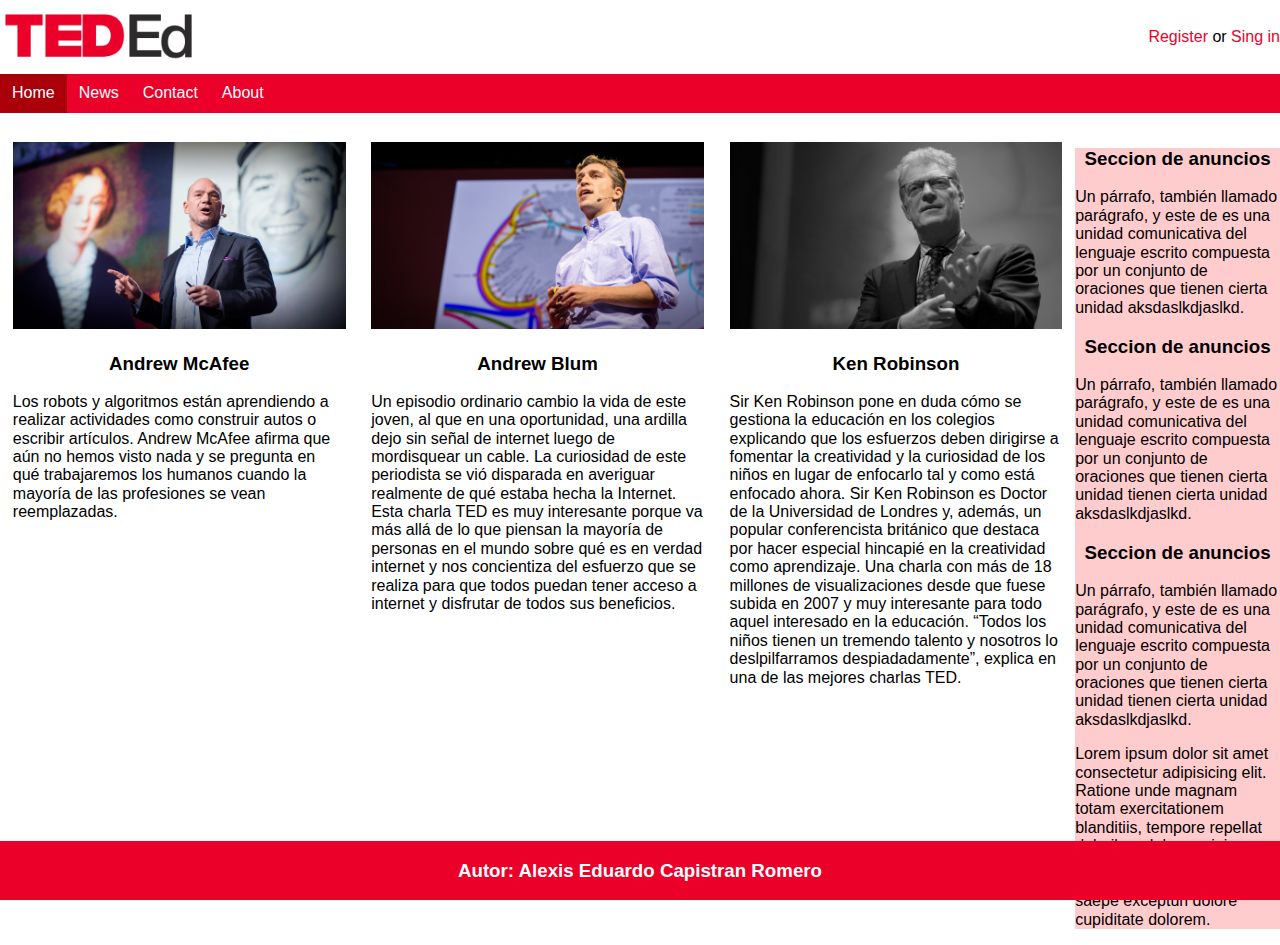
==== docs/index.html @ fb04f107 "Test" ====
<!DOCTYPE html>
<html lang="en">
<head>
    <meta charset="UTF-8">
    <meta http-equiv="X-UA-Compatible" content="IE=edge">
    <meta name="viewport" content="width=device-width, initial-scale=1.0">
    <title>TedEd</title>
    <link rel="stylesheet" href="assets/css/normalize.css">
    <link rel="stylesheet" href="assets/css/styles.css">
    </head>
    <body>
        <header>
            <div>
                <img src="assets/images/teded_logo.png" alt="Logo del mundo magico" style="width: 200px;height: 70px;">
            </div>
            <div>
                <span class="resaltar">Register</span><span> or </span><span class="resaltar">Sing in</span>
            </div>
        </header>
        <nav>
                <ul class="menu">
                    <li><a class="active" href="">Home</a></li>
                    <li><a href="">News</a></li>
                    <li><a href="">Contact</a></li>
                    <li><a href="">About</a></li>
                </ul>
        </nav>
        <section class="test">
            <article class="seccion">
                <img  class="imagenes" src="assets/images/AndrewMcAfee.jpg" alt="Andrew McAfee">
                <h3>Andrew McAfee</h3>
                <p>
                    Los robots y algoritmos están aprendiendo a realizar actividades como construir autos o escribir artículos. 
                    Andrew McAfee afirma que aún no hemos visto nada y se pregunta en qué trabajaremos los humanos cuando la mayoría de las profesiones se vean reemplazadas.
                </p>
                    
            </article>
            <article class="seccion">
                <img class="imagenes" src="assets/images/AndrewBlum.jpg" alt="Andrew Blum">
                <h3>Andrew Blum</h3>
                <p>
                    Un episodio ordinario cambio la vida de este joven,  al que en una oportunidad, una ardilla dejo sin señal de internet luego de mordisquear un cable.  
                    La curiosidad de este periodista se vió disparada en averiguar realmente de qué estaba hecha la Internet. Esta charla TED es muy interesante porque va 
                    más allá de lo que piensan la mayoría de personas en el mundo sobre qué es en verdad internet y nos concientiza del esfuerzo que se realiza para que todos 
                    puedan tener acceso a internet y disfrutar de todos sus beneficios.
                </p>
            </article>
            <article class="seccion">
                <img class="imagenes" src="assets/images/Ken Robinson.jpg" alt="Ken Robinson">
                <h3>Ken Robinson</h3>
                <p>
                    Sir Ken Robinson pone en duda cómo se gestiona la educación en los colegios explicando que los esfuerzos deben dirigirse a fomentar la creatividad y la curiosidad de los niños
                    en lugar de enfocarlo tal y como está enfocado ahora. Sir Ken Robinson es Doctor de la Universidad de Londres y, además, un popular conferencista británico que destaca por hacer 
                    especial hincapié en la creatividad como aprendizaje. Una charla con más de 18 millones de visualizaciones desde que fuese subida en 2007 y muy interesante para todo aquel interesado 
                    en la educación. “Todos los niños tienen un tremendo talento y nosotros lo deslpilfarramos despiadadamente”, explica en una de las mejores charlas TED.
                </p>
            </article>
        </section>
        <aside>
            <div class="anuncios">
                <h3>Seccion de anuncios</h3>
                <!--<img class="img_anuncio" src="assets/images/sabritas.jpg" alt="Anuncios">-->
                <p>
                    Un párrafo, también llamado parágrafo, y este de es una unidad comunicativa del lenguaje
                    escrito compuesta por un conjunto de oraciones que tienen cierta unidad aksdaslkdjaslkd.
                </p>
                <h3>Seccion de anuncios</h3>
                <!--<img class="img_anuncio" src="assets/images/sabritas.jpg" alt="Anuncios">-->
                <p>
                    Un párrafo, también llamado parágrafo, y este de es una unidad comunicativa del lenguaje
                    escrito compuesta por un conjunto de oraciones que tienen cierta unidad tienen cierta unidad aksdaslkdjaslkd.
                </p>
                <h3>Seccion de anuncios</h3>
                <p>
                    Un párrafo, también llamado parágrafo, y este de es una unidad comunicativa del lenguaje
                    escrito compuesta por un conjunto de oraciones que tienen cierta unidad tienen cierta unidad aksdaslkdjaslkd.
                </p>
                <p>Lorem ipsum dolor sit amet consectetur adipisicing elit. Ratione unde magnam totam exercitationem blanditiis,
                tempore repellat doloribus dolore, minima distinctio saepe officia, doloremque tempora. Dolor saepe excepturi dolore
                cupiditate dolorem.</p>
                
            </div>
        </aside>   
    <footer>
        <h3>Autor: Alexis Eduardo Capistran Romero</h3>
    </footer>         
    </body>
</html>
---- docs/assets/css/styles.css ----
/*{
 border: 1px solid black;
}*/

 * {
    box-sizing: border-box;
    font-family: Arial, Helvetica, sans-serif;
  }

header {
    display: flex;
    justify-content: space-between;
    align-items: center;
    font-size: 16px;
  }


  /*MENU DE NAVEGACION*/
header .resaltar {
    color: rgba(234,0,40,255)
  }

.menu{
    list-style-type: none;
    margin: 0;
    padding: 0;
    overflow: hidden;
    background-color: rgba(234,0,40,255);
  }

li {
    float: left;
  }
  
li a  {
    display: inline-block;
    color: white;
    text-align: center;
    padding: 10px 12px;
    text-decoration: none;
  }

li a:hover {
    background-color: rgba(170,0,10,255);
  }

.active {
    background-color: rgba(170,0,10,255);
  }

/*SECCION*/
.seccion {
    float: left;
    width: 28%;
    padding: 1%;;
  }
  
.imagenes {
    width: 100%;
    padding-top: 5%;
  }


h3 {
    text-align: center;
  }

/*ANUNCIOS*/

aside {
    float: right;
    width: 16%;
    padding-top: 1.3%;
     
  }

.img_anuncio {
    float: right;
    width: 60%;

  }

.anuncios {
    background-color: rgba(255,0,10,0.20);
     
  }

footer {
  position: fixed;
  width: 100%;
  bottom: 0;
  color: white;
  background-color: rgba(234,0,40,255);
}

.correo {
  text-align: center;
}
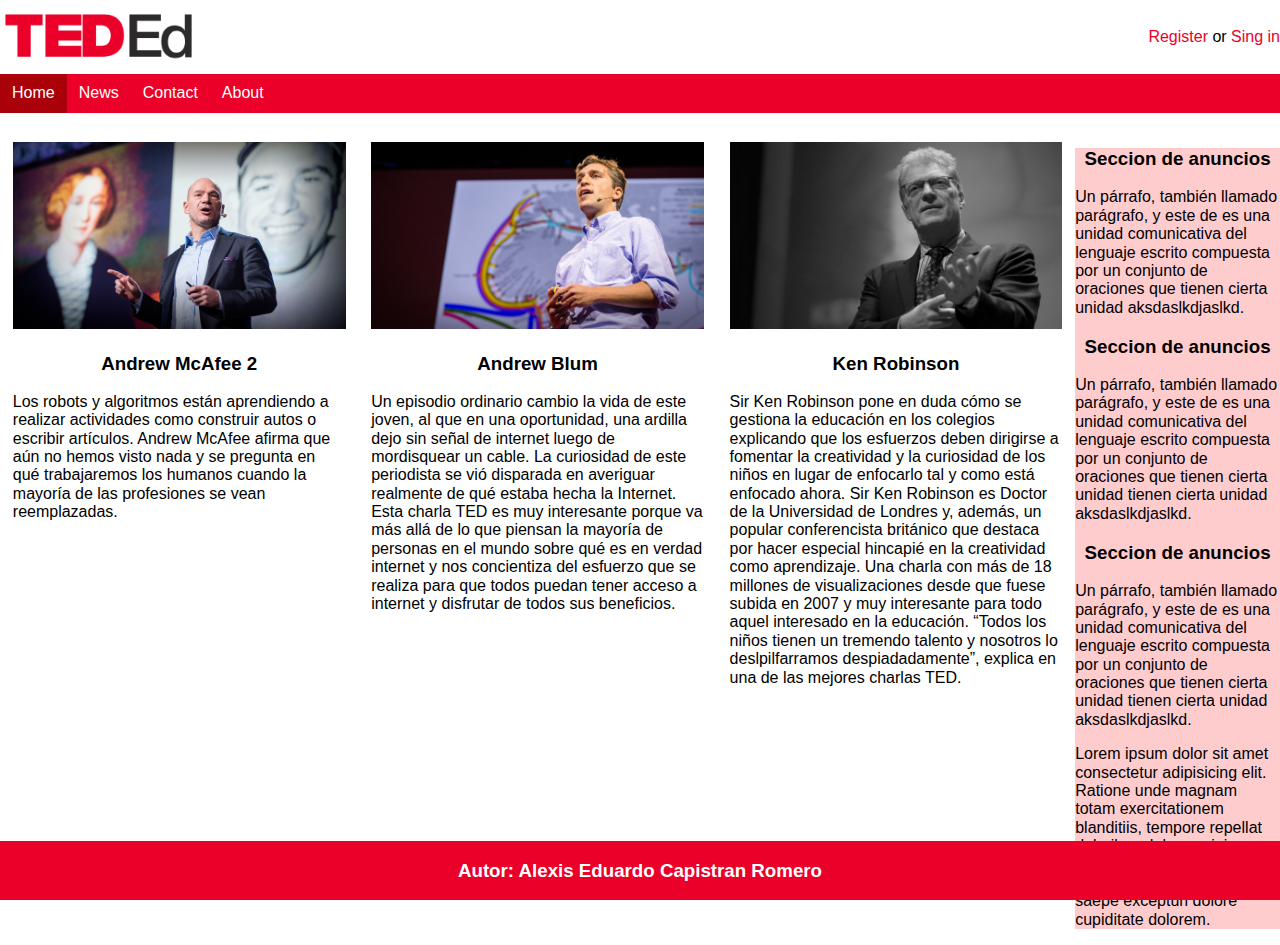
==== commit c90e4caa: "Test2" ====
--- a/docs/index.html
+++ b/docs/index.html
@@ -28,7 +28,7 @@
         <section class="test">
             <article class="seccion">
                 <img  class="imagenes" src="assets/images/AndrewMcAfee.jpg" alt="Andrew McAfee">
-                <h3>Andrew McAfee</h3>
+                <h3>Andrew McAfee 2</h3>
                 <p>
                     Los robots y algoritmos están aprendiendo a realizar actividades como construir autos o escribir artículos. 
                     Andrew McAfee afirma que aún no hemos visto nada y se pregunta en qué trabajaremos los humanos cuando la mayoría de las profesiones se vean reemplazadas.
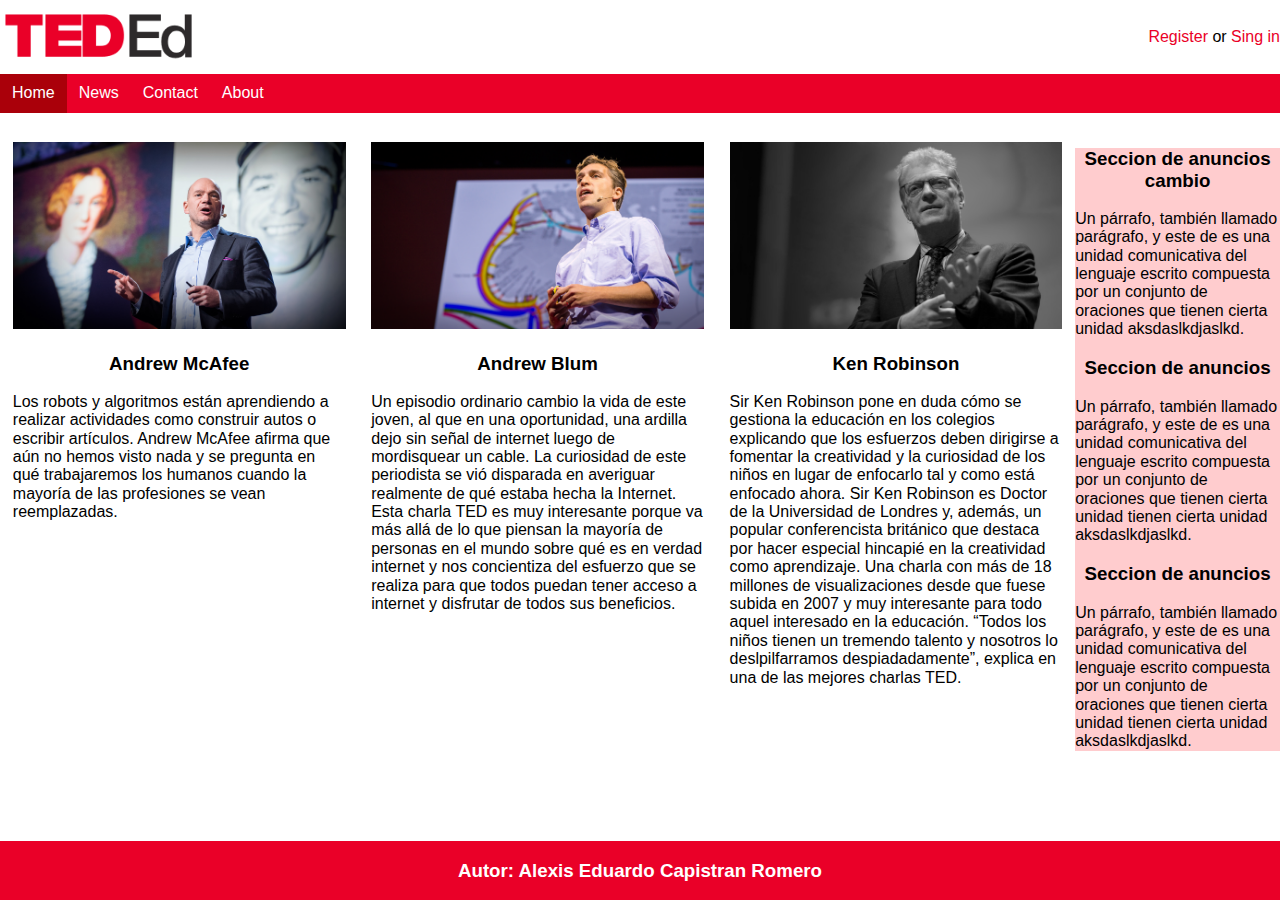
==== commit 4570a382: "Cambios2" ====
--- a/docs/index.html
+++ b/docs/index.html
@@ -19,16 +19,16 @@
         </header>
         <nav>
                 <ul class="menu">
-                    <li><a class="active" href="">Home</a></li>
+                    <li><a class="active" href="index.html">Home</a></li>
                     <li><a href="">News</a></li>
-                    <li><a href="">Contact</a></li>
+                    <li><a href="contacto.html">Contact</a></li>
                     <li><a href="">About</a></li>
                 </ul>
         </nav>
         <section class="test">
             <article class="seccion">
                 <img  class="imagenes" src="assets/images/AndrewMcAfee.jpg" alt="Andrew McAfee">
-                <h3>Andrew McAfee 2</h3>
+                <h3>Andrew McAfee</h3>
                 <p>
                     Los robots y algoritmos están aprendiendo a realizar actividades como construir autos o escribir artículos. 
                     Andrew McAfee afirma que aún no hemos visto nada y se pregunta en qué trabajaremos los humanos cuando la mayoría de las profesiones se vean reemplazadas.
@@ -58,7 +58,7 @@
         </section>
         <aside>
             <div class="anuncios">
-                <h3>Seccion de anuncios</h3>
+                <h3>Seccion de anuncios cambio</h3>
                 <!--<img class="img_anuncio" src="assets/images/sabritas.jpg" alt="Anuncios">-->
                 <p>
                     Un párrafo, también llamado parágrafo, y este de es una unidad comunicativa del lenguaje
@@ -75,9 +75,6 @@
                     Un párrafo, también llamado parágrafo, y este de es una unidad comunicativa del lenguaje
                     escrito compuesta por un conjunto de oraciones que tienen cierta unidad tienen cierta unidad aksdaslkdjaslkd.
                 </p>
-                <p>Lorem ipsum dolor sit amet consectetur adipisicing elit. Ratione unde magnam totam exercitationem blanditiis,
-                tempore repellat doloribus dolore, minima distinctio saepe officia, doloremque tempora. Dolor saepe excepturi dolore
-                cupiditate dolorem.</p>
                 
             </div>
         </aside>   
@@ -85,4 +82,4 @@
         <h3>Autor: Alexis Eduardo Capistran Romero</h3>
     </footer>         
     </body>
-</html>+</html>
--- a/docs/assets/css/styles.css
+++ b/docs/assets/css/styles.css
@@ -95,4 +95,59 @@
 
 .correo {
   text-align: center;
-}+}
+
+.flex{
+    display:flex;
+    justify-content: flex-end;
+}
+
+
+.block{
+    display:block;
+}
+
+.mb-5{
+    margin-bottom: 5px;
+}
+
+form{
+
+}
+
+form > div{
+    max-width: 25%;
+    border:1px solid black;
+    margin:0 auto;
+    padding:20px;
+}
+
+form > div > div{
+    margin-bottom:15px;
+}
+
+form > div > div:last-child{
+   margin-bottom: 0;
+}
+
+form label{
+    font-weight: 700;
+}
+
+form input + label{
+   font-weight: normal;
+}
+
+form select{
+    width: 50%;
+}
+
+form input[type=text], form input[type=password], form textarea{
+    width:100%;
+}
+
+form textarea{
+    resize:none;
+}
+
+
